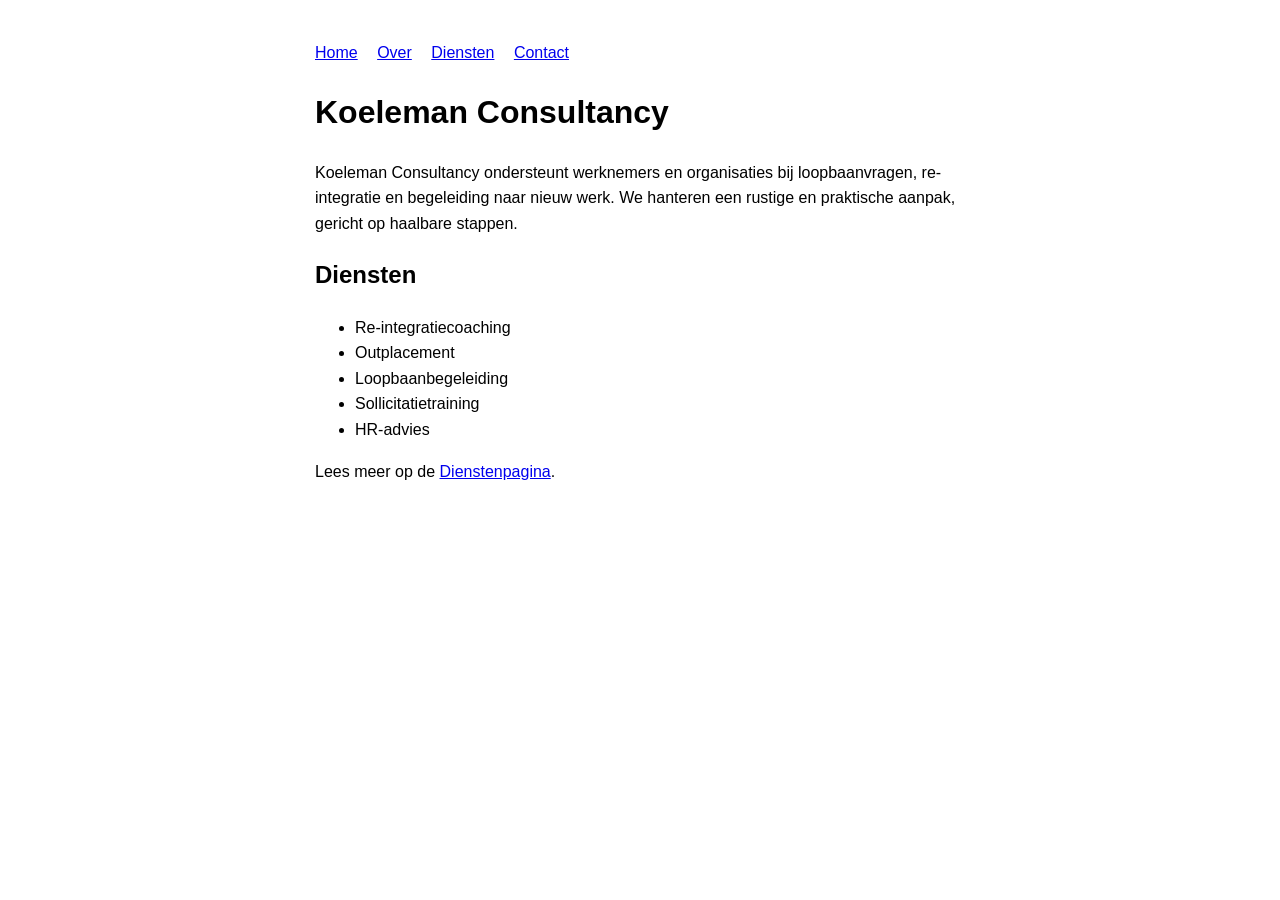
==== index.html @ 0139bb8c "Update index.html" ====
<!DOCTYPE html>
<html lang="nl">
<head>
<meta charset="UTF-8">
<title>Koeleman Consultancy</title>
<meta name="viewport" content="width=device-width, initial-scale=1">
<style>
  body { font-family: Arial; max-width: 650px; margin: 40px auto; line-height: 1.6; }
  nav a { margin-right: 15px; }
</style>
</head>
<body>

<nav>
  <a href="index.html">Home</a>
  <a href="over.html">Over</a>
  <a href="diensten.html">Diensten</a>
  <a href="contact.html">Contact</a>
</nav>

<h1>Koeleman Consultancy</h1>
<p>Koeleman Consultancy ondersteunt werknemers en organisaties bij loopbaanvragen, re-integratie en begeleiding naar nieuw werk. We hanteren een rustige en praktische aanpak, gericht op haalbare stappen.</p>

<h2>Diensten</h2>
<ul>
  <li>Re-integratiecoaching</li>
  <li>Outplacement</li>
  <li>Loopbaanbegeleiding</li>
  <li>Sollicitatietraining</li>
  <li>HR-advies</li>
</ul>

<p>Lees meer op de <a href="diensten.html">Dienstenpagina</a>.</p>

</body>
</html>
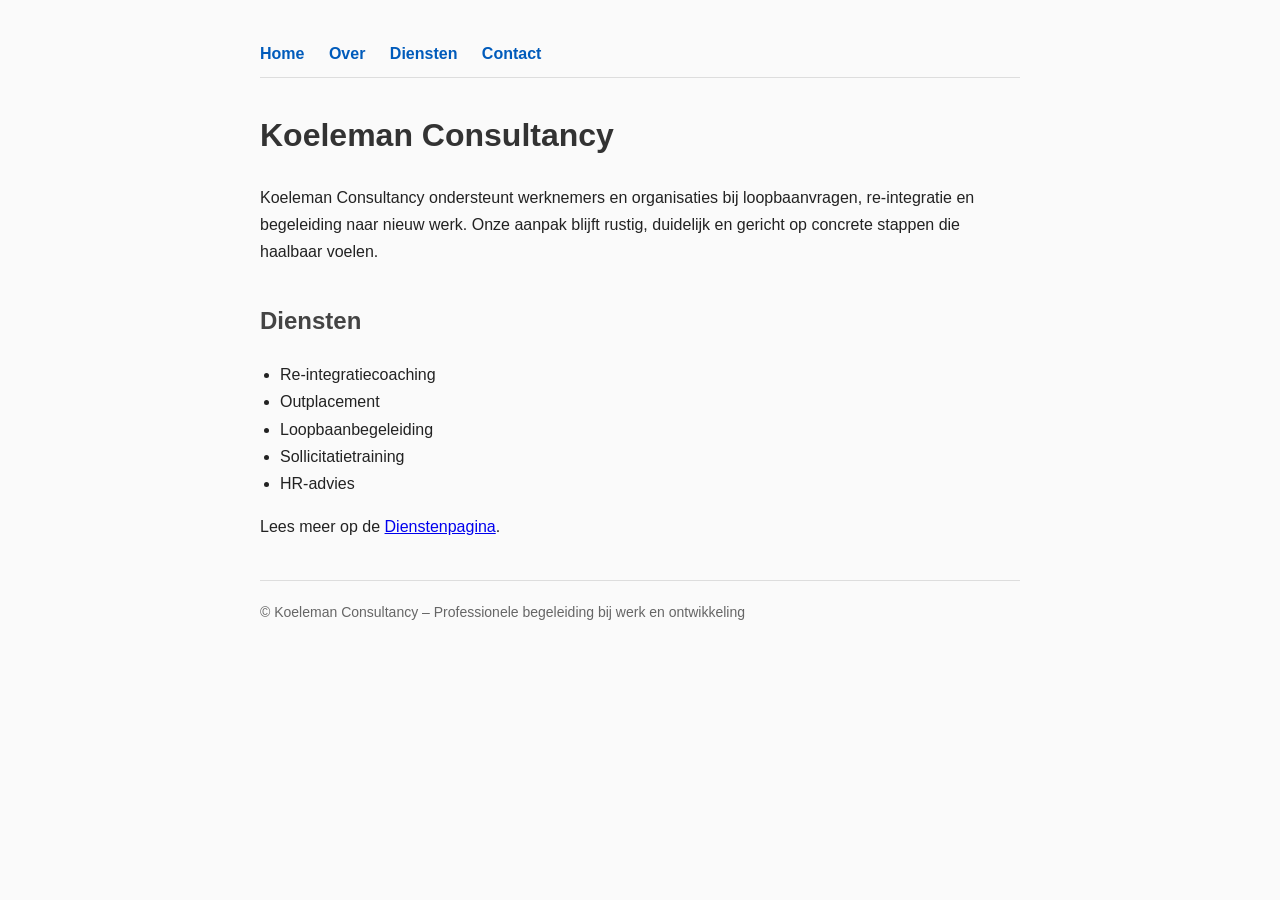
==== commit 3863dfae: "Update index.html" ====
--- a/index.html
+++ b/index.html
@@ -2,13 +2,64 @@
 <html lang="nl">
 <head>
 <meta charset="UTF-8">
+<meta name="viewport" content="width=device-width, initial-scale=1">
 <title>Koeleman Consultancy</title>
-<meta name="viewport" content="width=device-width, initial-scale=1">
+
+<meta name="description" content="Koeleman Consultancy biedt re-integratie, outplacement en loopbaanbegeleiding met een rustige, praktische aanpak.">
+
 <style>
-  body { font-family: Arial; max-width: 650px; margin: 40px auto; line-height: 1.6; }
-  nav a { margin-right: 15px; }
+  body {
+    font-family: Arial, sans-serif;
+    max-width: 760px;
+    margin: 40px auto;
+    line-height: 1.7;
+    padding: 0 20px;
+    color: #222;
+    background: #fafafa;
+  }
+
+  nav {
+    margin-bottom: 30px;
+    padding-bottom: 10px;
+    border-bottom: 1px solid #ddd;
+  }
+
+  nav a {
+    margin-right: 20px;
+    text-decoration: none;
+    color: #005bbb;
+    font-weight: bold;
+  }
+
+  nav a:hover {
+    text-decoration: underline;
+  }
+
+  h1 {
+    font-size: 32px;
+    margin-top: 0;
+    color: #333;
+  }
+
+  h2 {
+    margin-top: 35px;
+    color: #444;
+  }
+
+  ul {
+    padding-left: 20px;
+  }
+
+  footer {
+    margin-top: 40px;
+    padding-top: 20px;
+    border-top: 1px solid #ddd;
+    font-size: 14px;
+    color: #666;
+  }
 </style>
 </head>
+
 <body>
 
 <nav>
@@ -19,7 +70,12 @@
 </nav>
 
 <h1>Koeleman Consultancy</h1>
-<p>Koeleman Consultancy ondersteunt werknemers en organisaties bij loopbaanvragen, re-integratie en begeleiding naar nieuw werk. We hanteren een rustige en praktische aanpak, gericht op haalbare stappen.</p>
+
+<p>
+Koeleman Consultancy ondersteunt werknemers en organisaties bij loopbaanvragen, 
+re-integratie en begeleiding naar nieuw werk. Onze aanpak blijft rustig, duidelijk 
+en gericht op concrete stappen die haalbaar voelen.
+</p>
 
 <h2>Diensten</h2>
 <ul>
@@ -32,5 +88,9 @@
 
 <p>Lees meer op de <a href="diensten.html">Dienstenpagina</a>.</p>
 
+<footer>
+  © Koeleman Consultancy – Professionele begeleiding bij werk en ontwikkeling
+</footer>
+
 </body>
 </html>
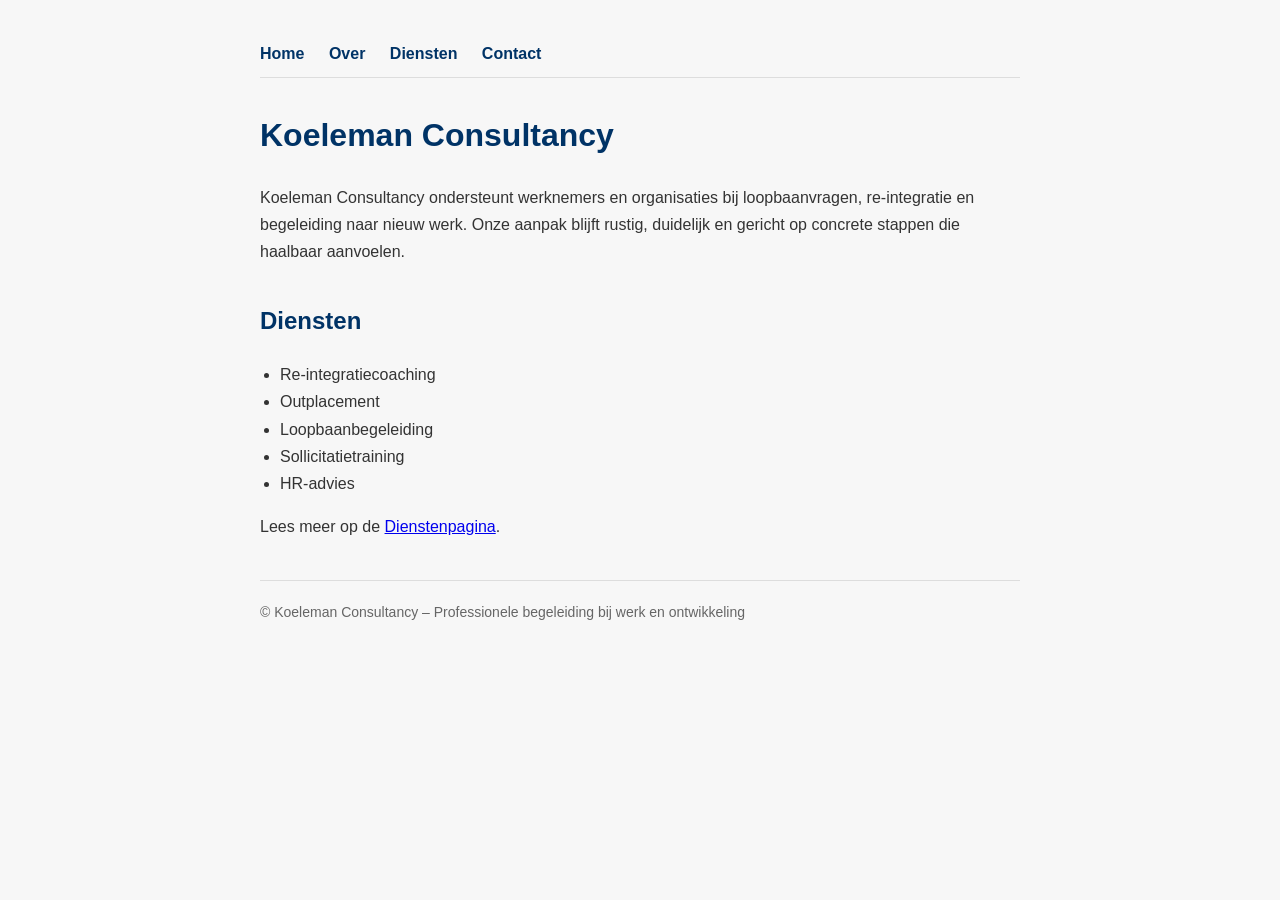
==== commit c740939b: "Update index.html" ====
--- a/index.html
+++ b/index.html
@@ -14,36 +14,37 @@
     margin: 40px auto;
     line-height: 1.7;
     padding: 0 20px;
-    color: #222;
-    background: #fafafa;
+    color: #333333;
+    background: #f7f7f7;
   }
 
   nav {
     margin-bottom: 30px;
     padding-bottom: 10px;
-    border-bottom: 1px solid #ddd;
+    border-bottom: 1px solid #dddddd;
   }
 
   nav a {
     margin-right: 20px;
     text-decoration: none;
-    color: #005bbb;
+    color: #003366; 
     font-weight: bold;
   }
 
   nav a:hover {
+    color: #005bbb; 
     text-decoration: underline;
   }
 
   h1 {
     font-size: 32px;
     margin-top: 0;
-    color: #333;
+    color: #003366;
   }
 
   h2 {
     margin-top: 35px;
-    color: #444;
+    color: #003366;
   }
 
   ul {
@@ -53,9 +54,9 @@
   footer {
     margin-top: 40px;
     padding-top: 20px;
-    border-top: 1px solid #ddd;
+    border-top: 1px solid #dddddd;
     font-size: 14px;
-    color: #666;
+    color: #666666;
   }
 </style>
 </head>
@@ -74,7 +75,7 @@
 <p>
 Koeleman Consultancy ondersteunt werknemers en organisaties bij loopbaanvragen, 
 re-integratie en begeleiding naar nieuw werk. Onze aanpak blijft rustig, duidelijk 
-en gericht op concrete stappen die haalbaar voelen.
+en gericht op concrete stappen die haalbaar aanvoelen.
 </p>
 
 <h2>Diensten</h2>
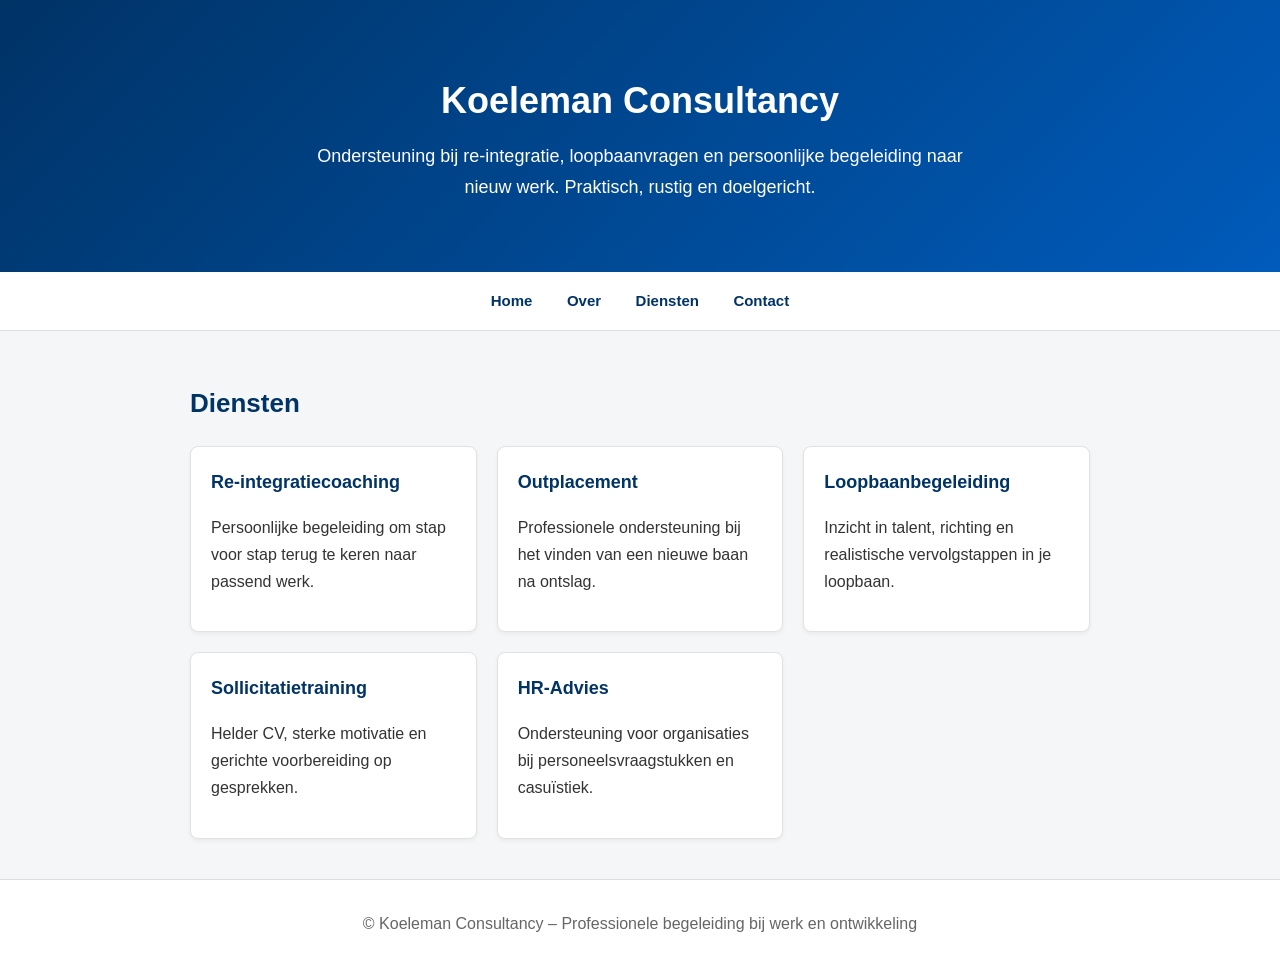
==== commit c7b10156: "Update index.html" ====
--- a/index.html
+++ b/index.html
@@ -5,63 +5,110 @@
 <meta name="viewport" content="width=device-width, initial-scale=1">
 <title>Koeleman Consultancy</title>
 
-<meta name="description" content="Koeleman Consultancy biedt re-integratie, outplacement en loopbaanbegeleiding met een rustige, praktische aanpak.">
-
 <style>
   body {
+    margin: 0;
     font-family: Arial, sans-serif;
-    max-width: 760px;
-    margin: 40px auto;
+    color: #333;
+    background: #f4f6f8;
     line-height: 1.7;
-    padding: 0 20px;
-    color: #333333;
-    background: #f7f7f7;
   }
 
+  /* HEADER */
+  .hero {
+    background: linear-gradient(135deg, #003366 0%, #005bbb 100%);
+    color: #ffffff;
+    padding: 70px 20px;
+    text-align: center;
+  }
+
+  .hero h1 {
+    margin: 0 0 10px;
+    font-size: 36px;
+    font-weight: bold;
+  }
+
+  .hero p {
+    max-width: 650px;
+    margin: 0 auto;
+    font-size: 18px;
+  }
+
+  /* NAV */
   nav {
-    margin-bottom: 30px;
-    padding-bottom: 10px;
+    background: #ffffff;
     border-bottom: 1px solid #dddddd;
+    padding: 15px 20px;
+    text-align: center;
   }
 
   nav a {
-    margin-right: 20px;
+    margin: 0 15px;
     text-decoration: none;
-    color: #003366; 
+    color: #003366;
     font-weight: bold;
+    font-size: 15px;
   }
 
   nav a:hover {
-    color: #005bbb; 
+    color: #005bbb;
     text-decoration: underline;
   }
 
-  h1 {
-    font-size: 32px;
-    margin-top: 0;
-    color: #003366;
+  /* MAIN CONTENT */
+  .container {
+    max-width: 900px;
+    margin: 40px auto;
+    padding: 0 20px;
   }
 
   h2 {
-    margin-top: 35px;
     color: #003366;
+    margin-top: 50px;
+    font-size: 26px;
   }
 
-  ul {
-    padding-left: 20px;
+  /* DIENSTEN GRID */
+  .diensten-grid {
+    display: grid;
+    grid-template-columns: repeat(auto-fit, minmax(240px, 1fr));
+    gap: 20px;
+    margin-top: 20px;
   }
 
+  .dienst {
+    background: #ffffff;
+    padding: 20px;
+    border-radius: 8px;
+    border: 1px solid #e2e2e2;
+    box-shadow: 0 2px 4px rgba(0,0,0,0.05);
+  }
+
+  .dienst h3 {
+    margin-top: 0;
+    margin-bottom: 10px;
+    color: #003366;
+    font-size: 18px;
+  }
+
+  /* FOOTER */
   footer {
+    text-align: center;
+    padding: 30px;
     margin-top: 40px;
-    padding-top: 20px;
-    border-top: 1px solid #dddddd;
-    font-size: 14px;
-    color: #666666;
+    color: #666;
+    border-top: 1px solid #ddd;
+    background: #ffffff;
   }
 </style>
 </head>
 
 <body>
+
+<div class="hero">
+  <h1>Koeleman Consultancy</h1>
+  <p>Ondersteuning bij re-integratie, loopbaanvragen en persoonlijke begeleiding naar nieuw werk. Praktisch, rustig en doelgericht.</p>
+</div>
 
 <nav>
   <a href="index.html">Home</a>
@@ -70,24 +117,38 @@
   <a href="contact.html">Contact</a>
 </nav>
 
-<h1>Koeleman Consultancy</h1>
+<div class="container">
 
-<p>
-Koeleman Consultancy ondersteunt werknemers en organisaties bij loopbaanvragen, 
-re-integratie en begeleiding naar nieuw werk. Onze aanpak blijft rustig, duidelijk 
-en gericht op concrete stappen die haalbaar aanvoelen.
-</p>
+  <h2>Diensten</h2>
 
-<h2>Diensten</h2>
-<ul>
-  <li>Re-integratiecoaching</li>
-  <li>Outplacement</li>
-  <li>Loopbaanbegeleiding</li>
-  <li>Sollicitatietraining</li>
-  <li>HR-advies</li>
-</ul>
+  <div class="diensten-grid">
+    <div class="dienst">
+      <h3>Re-integratiecoaching</h3>
+      <p>Persoonlijke begeleiding om stap voor stap terug te keren naar passend werk.</p>
+    </div>
 
-<p>Lees meer op de <a href="diensten.html">Dienstenpagina</a>.</p>
+    <div class="dienst">
+      <h3>Outplacement</h3>
+      <p>Professionele ondersteuning bij het vinden van een nieuwe baan na ontslag.</p>
+    </div>
+
+    <div class="dienst">
+      <h3>Loopbaanbegeleiding</h3>
+      <p>Inzicht in talent, richting en realistische vervolgstappen in je loopbaan.</p>
+    </div>
+
+    <div class="dienst">
+      <h3>Sollicitatietraining</h3>
+      <p>Helder CV, sterke motivatie en gerichte voorbereiding op gesprekken.</p>
+    </div>
+
+    <div class="dienst">
+      <h3>HR-Advies</h3>
+      <p>Ondersteuning voor organisaties bij personeelsvraagstukken en casuïstiek.</p>
+    </div>
+  </div>
+
+</div>
 
 <footer>
   © Koeleman Consultancy – Professionele begeleiding bij werk en ontwikkeling
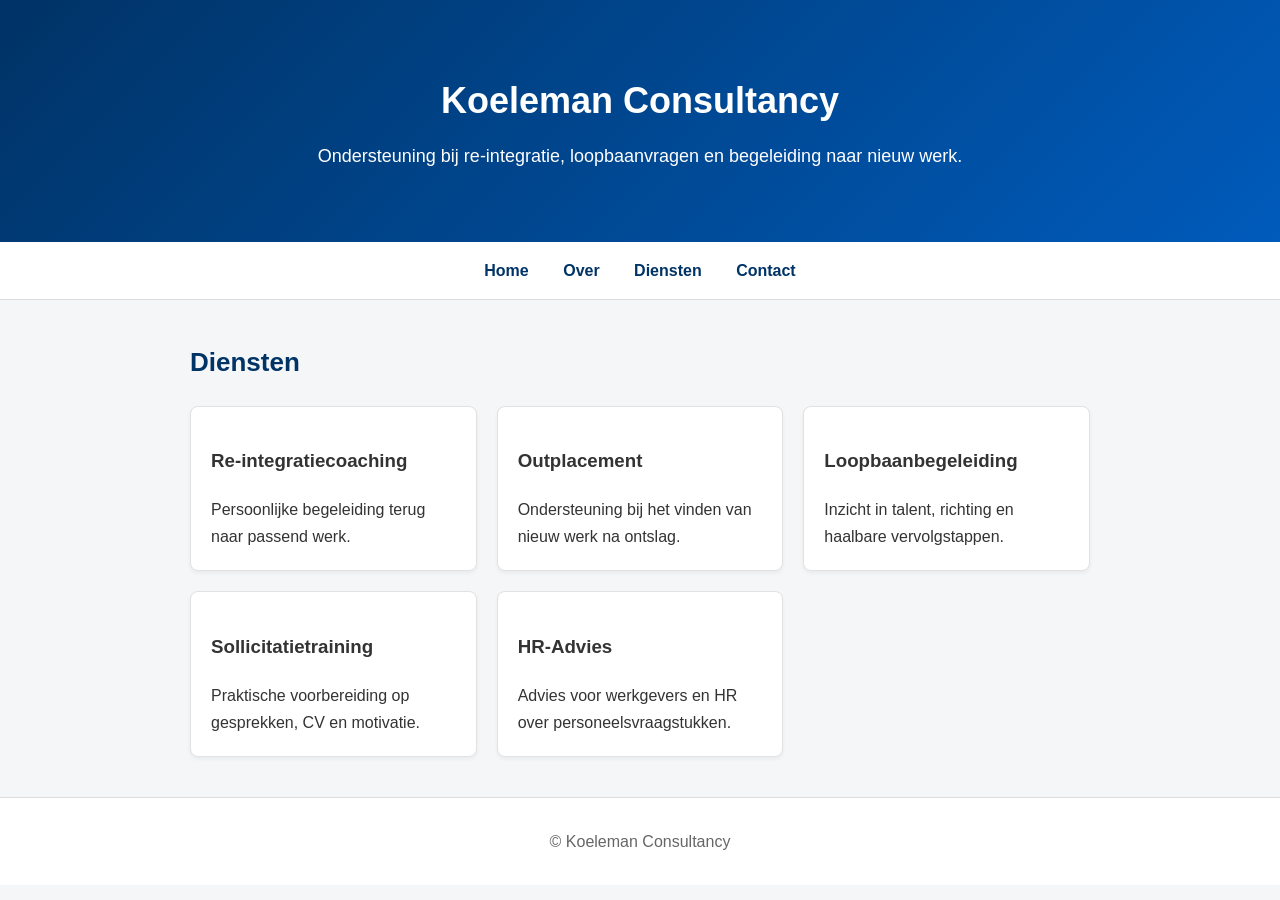
==== commit 2a2817f9: "Update index.html" ====
--- a/index.html
+++ b/index.html
@@ -1,157 +1,60 @@
 <!DOCTYPE html>
 <html lang="nl">
 <head>
-<meta charset="UTF-8">
-<meta name="viewport" content="width=device-width, initial-scale=1">
-<title>Koeleman Consultancy</title>
-
-<style>
-  body {
-    margin: 0;
-    font-family: Arial, sans-serif;
-    color: #333;
-    background: #f4f6f8;
-    line-height: 1.7;
-  }
-
-  /* HEADER */
-  .hero {
-    background: linear-gradient(135deg, #003366 0%, #005bbb 100%);
-    color: #ffffff;
-    padding: 70px 20px;
-    text-align: center;
-  }
-
-  .hero h1 {
-    margin: 0 0 10px;
-    font-size: 36px;
-    font-weight: bold;
-  }
-
-  .hero p {
-    max-width: 650px;
-    margin: 0 auto;
-    font-size: 18px;
-  }
-
-  /* NAV */
-  nav {
-    background: #ffffff;
-    border-bottom: 1px solid #dddddd;
-    padding: 15px 20px;
-    text-align: center;
-  }
-
-  nav a {
-    margin: 0 15px;
-    text-decoration: none;
-    color: #003366;
-    font-weight: bold;
-    font-size: 15px;
-  }
-
-  nav a:hover {
-    color: #005bbb;
-    text-decoration: underline;
-  }
-
-  /* MAIN CONTENT */
-  .container {
-    max-width: 900px;
-    margin: 40px auto;
-    padding: 0 20px;
-  }
-
-  h2 {
-    color: #003366;
-    margin-top: 50px;
-    font-size: 26px;
-  }
-
-  /* DIENSTEN GRID */
-  .diensten-grid {
-    display: grid;
-    grid-template-columns: repeat(auto-fit, minmax(240px, 1fr));
-    gap: 20px;
-    margin-top: 20px;
-  }
-
-  .dienst {
-    background: #ffffff;
-    padding: 20px;
-    border-radius: 8px;
-    border: 1px solid #e2e2e2;
-    box-shadow: 0 2px 4px rgba(0,0,0,0.05);
-  }
-
-  .dienst h3 {
-    margin-top: 0;
-    margin-bottom: 10px;
-    color: #003366;
-    font-size: 18px;
-  }
-
-  /* FOOTER */
-  footer {
-    text-align: center;
-    padding: 30px;
-    margin-top: 40px;
-    color: #666;
-    border-top: 1px solid #ddd;
-    background: #ffffff;
-  }
-</style>
+  <meta charset="UTF-8">
+  <meta name="viewport" content="width=device-width, initial-scale=1">
+  <title>Koeleman Consultancy</title>
+  <link rel="stylesheet" href="/style.css">
 </head>
 
 <body>
 
-<div class="hero">
+<header class="hero">
   <h1>Koeleman Consultancy</h1>
-  <p>Ondersteuning bij re-integratie, loopbaanvragen en persoonlijke begeleiding naar nieuw werk. Praktisch, rustig en doelgericht.</p>
-</div>
+  <p>Ondersteuning bij re-integratie, loopbaanvragen en begeleiding naar nieuw werk.</p>
+</header>
 
 <nav>
-  <a href="index.html">Home</a>
-  <a href="over.html">Over</a>
-  <a href="diensten.html">Diensten</a>
-  <a href="contact.html">Contact</a>
+  <a href="/">Home</a>
+  <a href="/over/">Over</a>
+  <a href="/diensten/">Diensten</a>
+  <a href="/contact/">Contact</a>
 </nav>
 
 <div class="container">
-
   <h2>Diensten</h2>
 
-  <div class="diensten-grid">
-    <div class="dienst">
+  <div class="grid">
+    <div class="card">
       <h3>Re-integratiecoaching</h3>
-      <p>Persoonlijke begeleiding om stap voor stap terug te keren naar passend werk.</p>
+      Persoonlijke begeleiding terug naar passend werk.
     </div>
 
-    <div class="dienst">
+    <div class="card">
       <h3>Outplacement</h3>
-      <p>Professionele ondersteuning bij het vinden van een nieuwe baan na ontslag.</p>
+      Ondersteuning bij het vinden van nieuw werk na ontslag.
     </div>
 
-    <div class="dienst">
+    <div class="card">
       <h3>Loopbaanbegeleiding</h3>
-      <p>Inzicht in talent, richting en realistische vervolgstappen in je loopbaan.</p>
+      Inzicht in talent, richting en haalbare vervolgstappen.
     </div>
 
-    <div class="dienst">
+    <div class="card">
       <h3>Sollicitatietraining</h3>
-      <p>Helder CV, sterke motivatie en gerichte voorbereiding op gesprekken.</p>
+      Praktische voorbereiding op gesprekken, CV en motivatie.
     </div>
 
-    <div class="dienst">
+    <div class="card">
       <h3>HR-Advies</h3>
-      <p>Ondersteuning voor organisaties bij personeelsvraagstukken en casuïstiek.</p>
+      Advies voor werkgevers en HR over personeelsvraagstukken.
     </div>
   </div>
 
 </div>
 
 <footer>
-  © Koeleman Consultancy – Professionele begeleiding bij werk en ontwikkeling
+  © Koeleman Consultancy
 </footer>
 
 </body>
--- a/style.css
+++ b/style.css
@@ -0,0 +1,80 @@
+body {
+  margin: 0;
+  font-family: Arial, sans-serif;
+  color: #333;
+  background: #f4f6f8;
+  line-height: 1.7;
+}
+
+.hero {
+  background: linear-gradient(135deg, #003366, #005bbb);
+  color: #fff;
+  padding: 70px 20px;
+  text-align: center;
+}
+
+.hero h1 {
+  margin: 0 0 10px;
+  font-size: 36px;
+  font-weight: bold;
+}
+
+.hero p {
+  max-width: 650px;
+  margin: 0 auto;
+  font-size: 18px;
+}
+
+nav {
+  background: #fff;
+  border-bottom: 1px solid #ddd;
+  padding: 15px;
+  text-align: center;
+}
+
+nav a {
+  margin: 0 15px;
+  text-decoration: none;
+  color: #003366;
+  font-weight: bold;
+}
+
+nav a:hover {
+  color: #005bbb;
+  text-decoration: underline;
+}
+
+.container {
+  max-width: 900px;
+  margin: 40px auto;
+  padding: 0 20px;
+}
+
+h2 {
+  color: #003366;
+  margin-top: 40px;
+  font-size: 26px;
+}
+
+.grid {
+  display: grid;
+  gap: 20px;
+  grid-template-columns: repeat(auto-fit, minmax(240px, 1fr));
+}
+
+.card {
+  background: #fff;
+  padding: 20px;
+  border-radius: 8px;
+  border: 1px solid #e2e2e2;
+  box-shadow: 0 2px 4px rgba(0,0,0,0.05);
+}
+
+footer {
+  text-align: center;
+  padding: 30px;
+  margin-top: 40px;
+  color: #666;
+  border-top: 1px solid #ddd;
+  background: #fff;
+}
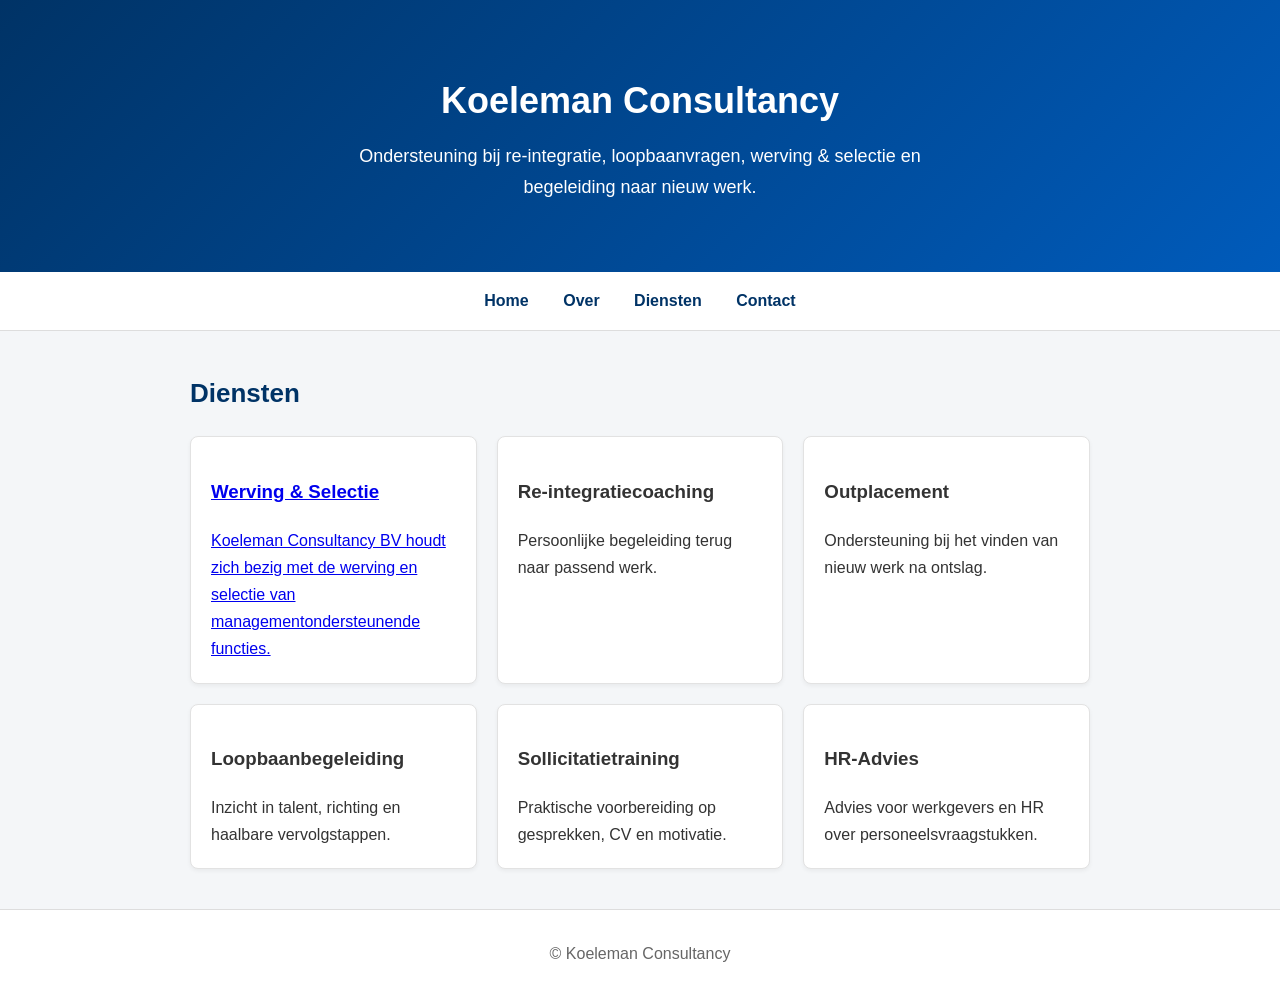
==== commit 798c7592: "Update index.html" ====
--- a/index.html
+++ b/index.html
@@ -4,6 +4,17 @@
   <meta charset="UTF-8">
   <meta name="viewport" content="width=device-width, initial-scale=1">
   <title>Koeleman Consultancy</title>
+
+  <meta name="description" content="Koeleman Consultancy ondersteunt werknemers en organisaties bij re-integratie, outplacement, loopbaanbegeleiding en werving & selectie. Praktische begeleiding met rust en structuur.">
+
+  <link rel="canonical" href="https://koelemanconsultancy.nl/">
+
+  <meta property="og:title" content="Koeleman Consultancy">
+  <meta property="og:description" content="Begeleiding bij re-integratie, outplacement, loopbaanvragen en werving & selectie. Rustig, duidelijk, praktisch.">
+  <meta property="og:type" content="website">
+  <meta property="og:url" content="https://koelemanconsultancy.nl/">
+  <meta property="og:image" content="https://koelemanconsultancy.nl/og-image.jpg">
+
   <link rel="stylesheet" href="/style.css">
 </head>
 
@@ -11,7 +22,7 @@
 
 <header class="hero">
   <h1>Koeleman Consultancy</h1>
-  <p>Ondersteuning bij re-integratie, loopbaanvragen en begeleiding naar nieuw werk.</p>
+  <p>Ondersteuning bij re-integratie, loopbaanvragen, werving & selectie en begeleiding naar nieuw werk.</p>
 </header>
 
 <nav>
@@ -25,6 +36,13 @@
   <h2>Diensten</h2>
 
   <div class="grid">
+
+    <!-- Nieuwe dienst Werving & Selectie -->
+    <a class="card" href="/werving-en-selectie/">
+      <h3>Werving & Selectie</h3>
+      Koeleman Consultancy BV houdt zich bezig met de werving en selectie van managementondersteunende functies.
+    </a>
+
     <div class="card">
       <h3>Re-integratiecoaching</h3>
       Persoonlijke begeleiding terug naar passend werk.
@@ -49,6 +67,7 @@
       <h3>HR-Advies</h3>
       Advies voor werkgevers en HR over personeelsvraagstukken.
     </div>
+
   </div>
 
 </div>
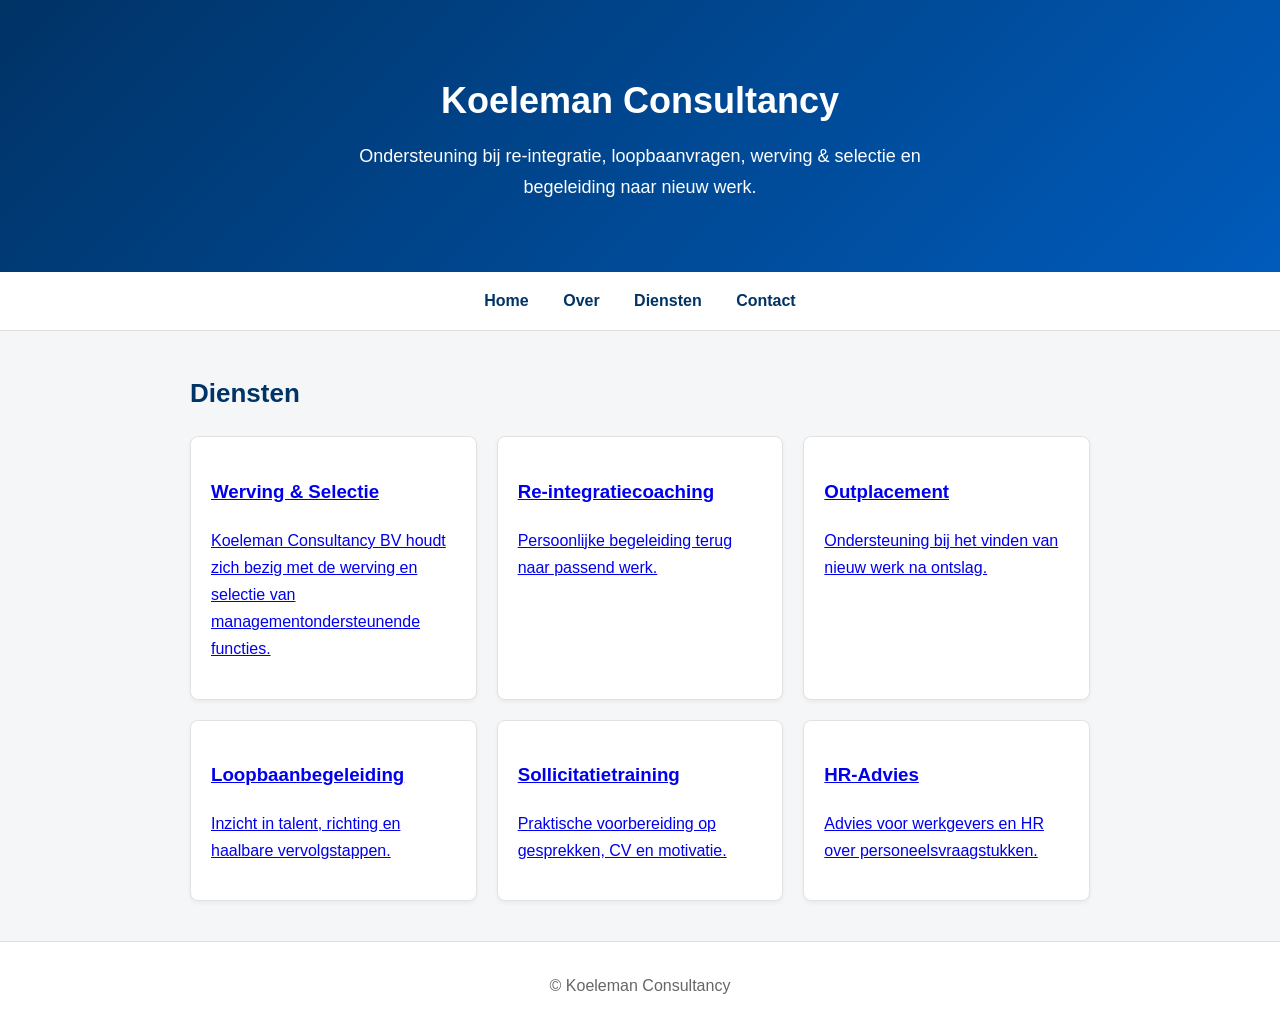
==== commit fbca43c8: "Update index.html" ====
--- a/index.html
+++ b/index.html
@@ -37,36 +37,35 @@
 
   <div class="grid">
 
-    <!-- Nieuwe dienst Werving & Selectie -->
     <a class="card" href="/werving-en-selectie/">
       <h3>Werving & Selectie</h3>
-      Koeleman Consultancy BV houdt zich bezig met de werving en selectie van managementondersteunende functies.
+      <p>Koeleman Consultancy BV houdt zich bezig met de werving en selectie van managementondersteunende functies.</p>
     </a>
 
-    <div class="card">
+    <a class="card" href="/diensten/#re-integratiecoaching">
       <h3>Re-integratiecoaching</h3>
-      Persoonlijke begeleiding terug naar passend werk.
-    </div>
+      <p>Persoonlijke begeleiding terug naar passend werk.</p>
+    </a>
 
-    <div class="card">
+    <a class="card" href="/diensten/#outplacement">
       <h3>Outplacement</h3>
-      Ondersteuning bij het vinden van nieuw werk na ontslag.
-    </div>
+      <p>Ondersteuning bij het vinden van nieuw werk na ontslag.</p>
+    </a>
 
-    <div class="card">
+    <a class="card" href="/diensten/#loopbaanbegeleiding">
       <h3>Loopbaanbegeleiding</h3>
-      Inzicht in talent, richting en haalbare vervolgstappen.
-    </div>
+      <p>Inzicht in talent, richting en haalbare vervolgstappen.</p>
+    </a>
 
-    <div class="card">
+    <a class="card" href="/diensten/#sollicitatietraining">
       <h3>Sollicitatietraining</h3>
-      Praktische voorbereiding op gesprekken, CV en motivatie.
-    </div>
+      <p>Praktische voorbereiding op gesprekken, CV en motivatie.</p>
+    </a>
 
-    <div class="card">
+    <a class="card" href="/diensten/#hr-advies">
       <h3>HR-Advies</h3>
-      Advies voor werkgevers en HR over personeelsvraagstukken.
-    </div>
+      <p>Advies voor werkgevers en HR over personeelsvraagstukken.</p>
+    </a>
 
   </div>
 
